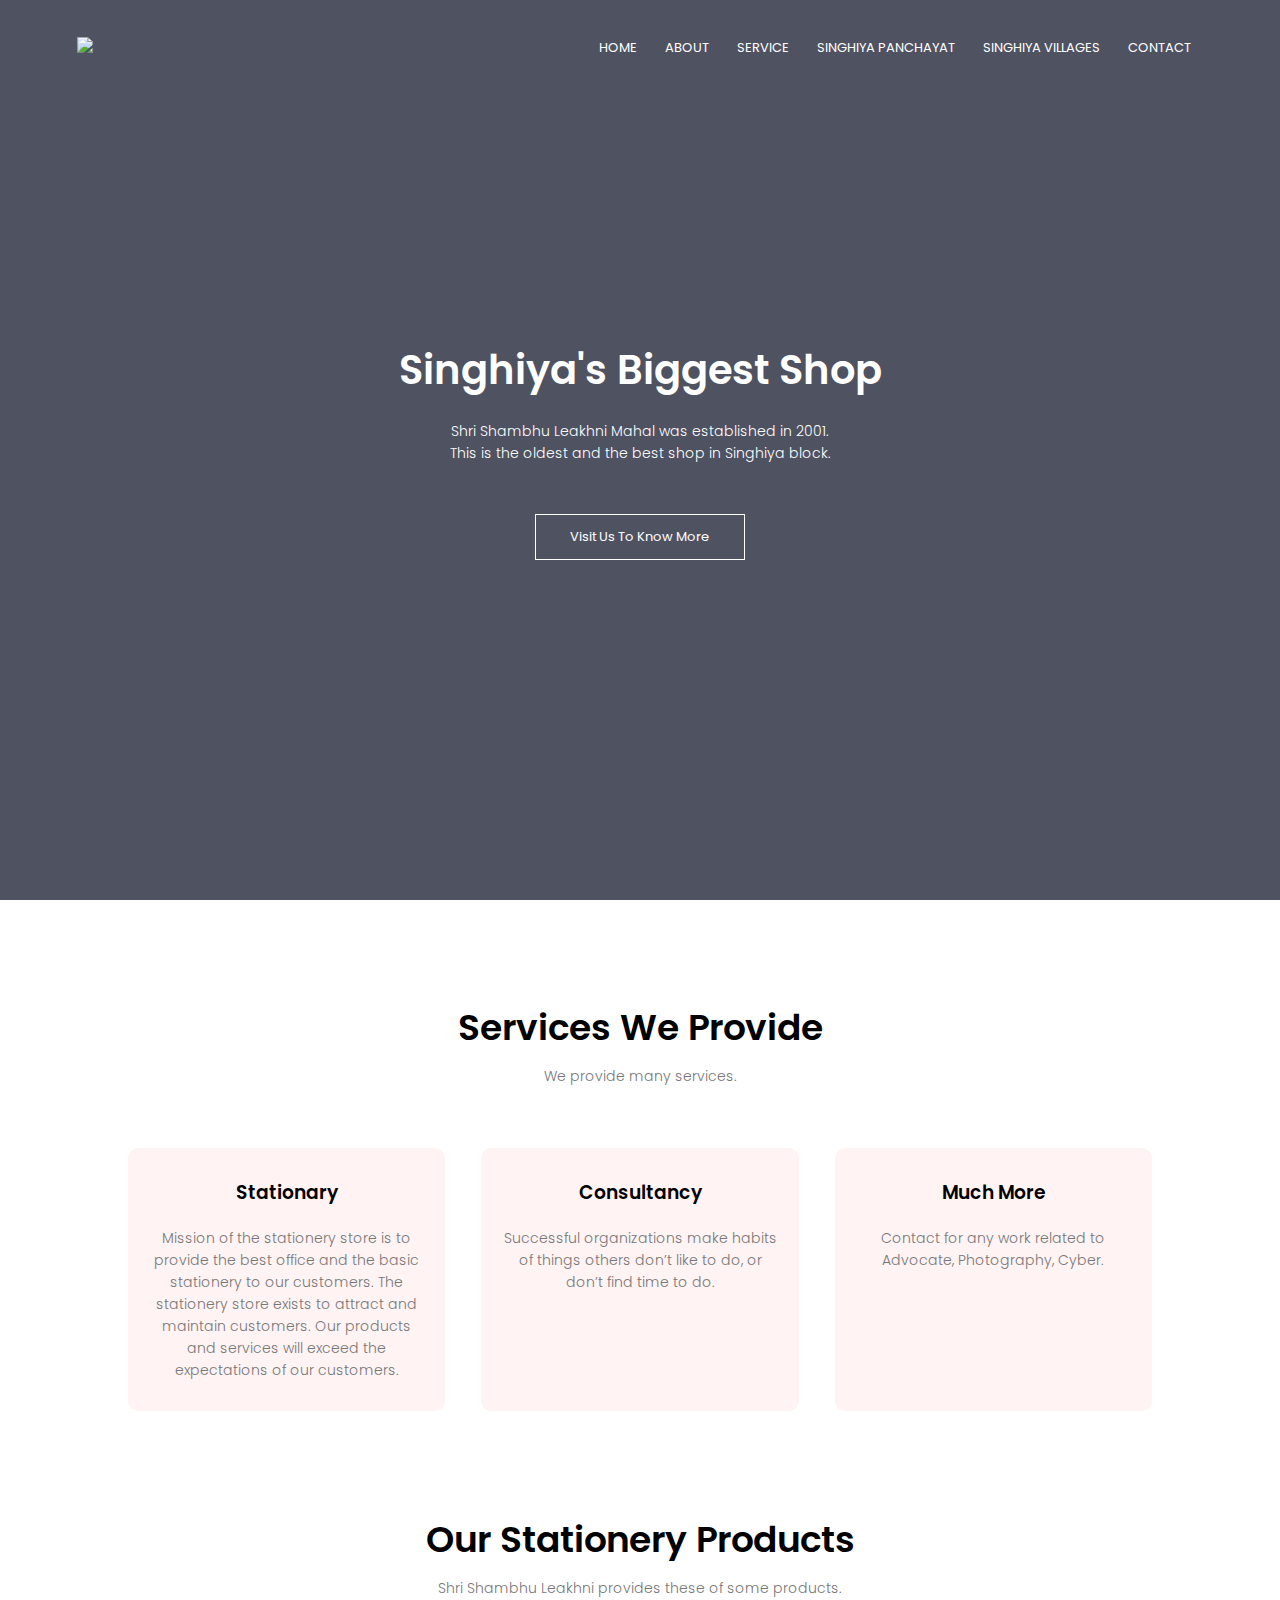
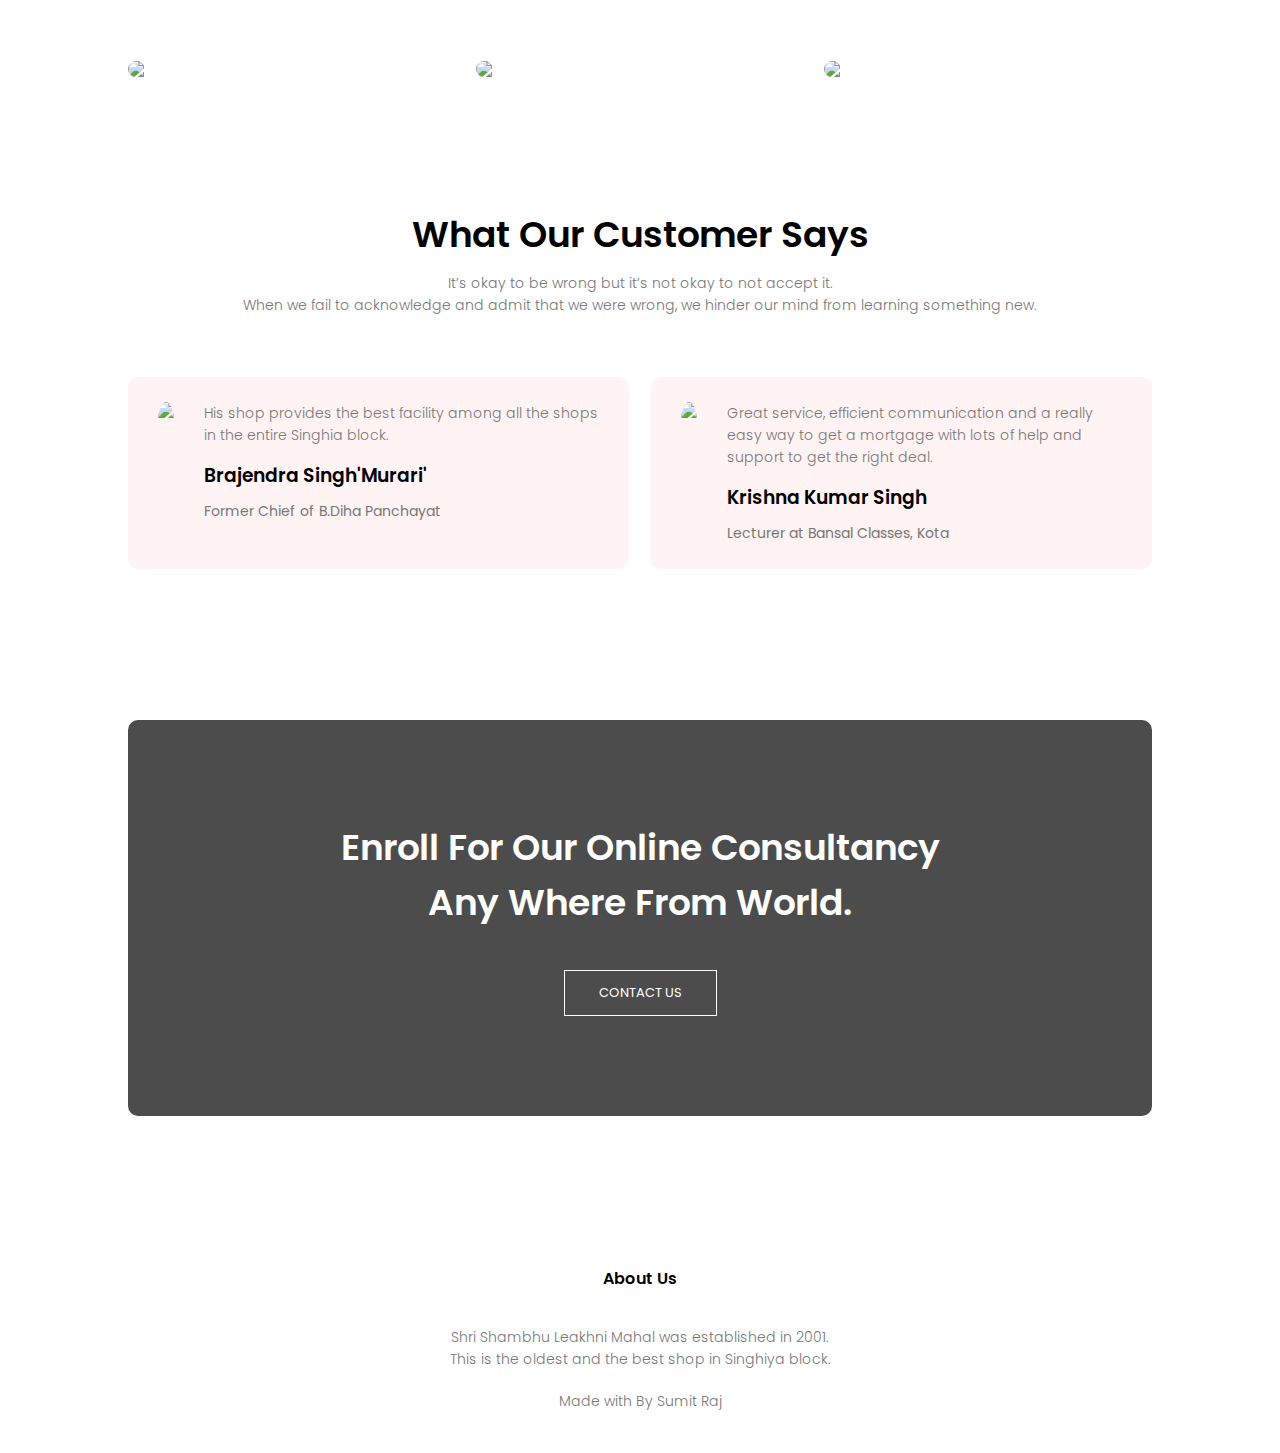
==== index.htm @ 6283303f "Add files via upload" ====
<!DOCTYPE html>
<html xmlns="http://www.w3.org/1999/html">
<head>
    <meta name="viewport" content="width=device-width, initial-scale=1.0">
    <title>Shambhu Leakhni</title>
    <link rel="stylesheet" href="style.css">
    <link rel="preconnect" href="https://fonts.gstatic.com">
<link href="https://fonts.googleapis.com/css2?family=Poppins:ital,wght@0,100;0,200;0,400;0,700;1,600&display=swap" rel="stylesheet">
<link rel="stylesheet" href="https://use.fontawesome.com/releases/v5.15.3/css/all.css"
      integrity="sha384-SZXxX4whJ79/gErwcOYf+zWLeJdY/qpuqC4cAa9rOGUstPomtqpuNWT9wdPEn2fk" crossorigin="anonymous">

</head>
<body>
    <section class="header">
        <nav>
            <a href="index.html"> <img src="image/Logo.png"></a>
            <div class="nav-links" id="navLinks">
                    <i class="fas fa-times" onclick="hideMenu()"></i>
                <ul>
                    <li><a href="index.htm">HOME</a> </li>
                    <li><a href="about.htm">ABOUT</a> </li>
                    <li><a href="service.htm">SERVICE</a> </li>
                    <li><a href="singhiya panchayat.htm">SINGHIYA PANCHAYAT</a> </li>
                    <li> <a href="singhiya village.htm">SINGHIYA VILLAGES</a> </li>
                    <li><a href="contact.htm">CONTACT</a> </li>
                </ul>
            </div>
                <i class="fas fa-bars" onclick="showMenu()"></i>
        </nav>
 <div class="text-box">
     <h1>Singhiya's Biggest Shop</h1>
     <p>Shri Shambhu Leakhni Mahal was established in 2001.
         <br>This is the oldest and the best shop in Singhiya block.</p>
     <a href="" class="hero-btn">Visit Us To Know More</a>
 </div>

 </section>
    <!---- Service ---->
    <section class="service">
        <h1>Services We Provide</h1>
        <p>We provide many services.</p>

   <div class="row">
       <div class="service-col">
           <h3>Stationary</h3>
           <p>Mission of the stationery store is to provide the best office and the basic stationery to our customers.
               The stationery store exists to attract and maintain customers.
               Our products and services will exceed the expectations of our customers.</p>
            </div>
            <div class="service-col">
           <h3>Consultancy</h3>
           <p>Successful organizations make habits of things others don’t like to do, or don’t find time to do.</p>
            </div>
            <div class="service-col">
                 <h3>Much More</h3>
                <p>Contact for any work related to Advocate, Photography, Cyber.</p>
            </div>
   </div>


    </section>
<!---- product --->
<section class="product">
    <h1>Our Stationery Products</h1>
    <p>Shri Shambhu Leakhni provides these of some products.</p>

    <div class="row">
        <div class="product-col">
            <img src="image/Notebook.png">
            <div class="layer">
                <h3>NOTEBOOKS</h3>
            </div>
        </div>
        <div class="product-col">
            <img src="image/penpencil.png">
            <div class="layer">
                <h3>PEN & PENCIL</h3>
            </div>
        </div>
        <div class="product-col">
            <img src="image/Applications.png">
            <div class="layer">
                <h3>APPLICATION FORMS</h3>
            </div>
        </div>
    </div>
    
    
</section>

<!---- testimonials --->

<section class="testimonials">
    <h1>What Our Customer Says</h1>
    <p>It’s okay to be wrong but it’s not okay to not accept it. <br>
        When we fail to acknowledge and admit that we were wrong,
        we hinder our mind from learning something new.</p>

    <div class="row">
        <div class="testimonials-col">
            <img src="image/brajendrasingh.png">
            <div>
                <p>His shop provides the best facility among all the shops in the entire Singhia block.</p>
                <h3>Brajendra Singh'Murari'</h3><p><b> Former Chief of B.Diha Panchayat</b></p>
             <span style="font-size: 13px; color: #f44336;">
                 <i class="fas fa-star"></i>
                <i class="fas fa-star"></i>
                <i class="fas fa-star"></i>
                <i class="fas fa-star"></i>
                <i class="far fa-star"></i>
             </span>

            </div>
        </div>
        <div class="testimonials-col">
            <img src="image/kksingh.png">
            <div>
                <p>Great service, efficient communication and a really easy way to get a mortgage with lots of help and support to get the right deal.</p>
                <h3>Krishna Kumar Singh</h3> <p><b>Lecturer at Bansal Classes, Kota</b></p>
                <span style="font-size: 13px; color: #f44336;">
                    <i class="fas fa-star"></i>
                    <i class="fas fa-star"></i>
                    <i class="fas fa-star"></i>
                    <i class="fas fa-star"></i>
                    <i class="fas fa-star-half-alt"></i>
                </span>
            </div>
        </div>
    </div>


</section>

    <!--- Call To Action --->
    <section class="cta">
        <h1>Enroll For Our Online Consultancy <br>Any Where From World.</h1>
        <a href="contact.htm" class="hero-btn">CONTACT US</a>

    </section>

    <!--- Footer --->
<section class="footer">
    <h4>About Us</h4>
    <p>Shri Shambhu Leakhni Mahal was established in 2001.
         <br>This is the oldest and the best shop in Singhiya block.</p>
    <div class="icons">
        <span style="font-size: 20px; color: Dodgerblue;">
        <i class="fab fa-facebook"></i>
         <i class="fab fa-twitter"></i>
         <i class="fab fa-instagram"></i>
         <i class="fab fa-linkedin"></i>
        </span>
    </div>

    <p> Made with <span style="font-size: 12px; color: #f44336;"> <i class="far fa-heart"></i> </span>By Sumit Raj </p>

</section>





<!----- JavaScript for Toggle Menu --->
<script>
    var navLinks = document.getElementById("navLinks");
    function showMenu(){
        navLinks.style.right = "0";
    }
    function hideMenu(){
        navLinks.style.right = "-200px";
        }

</script>



</body>
</html>
---- style.css ----
*{
    margin: 0;
    padding: 0;
    font-family: 'Poppins', sans-serif;
    }
 .header{
    min-height: 100vh;
    width:100%;
    background-image: linear-gradient(rgba(4,9,30,0.7),rgba(4,9,30,0.7)),url(image/image1.png);
    background-position:center;
    background-size: cover;
    position: relative;
    }
    nav{
    display: flex;
    padding: 2% 6%;
    justify-content: space-between;
    align-items: center;
    }
    nav img{
        width: 80px;
  }
  .nav-links{
    flex: 1;
    text-align: right;
  }
  .nav-links ul li{
        list-style: none;
        display: inline-block;
        padding: 8px 12px;
        position: relative;
  }
  .nav-links ul li a{
        color: #fff;
        text-decoration: none;
        font-size: 13px;
  }
.nav-links ul li::after{
         content: '';
         width: 0%;
         height: 2px;
         background: #f44336;
         display: block;
         margin: auto;
         transition: 0.5s;
         }
  .nav-links ul li:hover::after{
        width: 100%;
  }
  .text-box{
        width: 90%;
        color: #fff;
        position: absolute;
        top: 50%;
        left: 50%;
        transform: translate(-50%,-50%);
        text-align:center;
  }
  .text-box h1{
        font-size: 40px;
  }
  .text-box p{
        margin: 10px 0 40px;
        font-size: 14px;
        color: #fff;
  }
  .hero-btn{
        display: inline-block;
        text-decoration: none;
        color: #fff;
        border: 1px solid #fff;
        padding: 12px 34px;
        font-size: 13px;
        background: transparent;
        position: relative;
        cursor: pointer;
  }
.hero-btn:hover{
        border: 1px solid #000;
        background: #f44336;
        transition: 1s;

}
 nav .fas{
    display:none;

}
@media(max-width: 700px){
      .text-box h1{
        font-size: 30px;
      }
      .nav-links ul li{
        display: block;
      }
      .nav-links{
        position: fixed;
        background: #200a1c;
        height: 100vh;
        width: 200px;
        top: 0;
        right: -200px;
        text-align: left;
        z-index: 2;
        transition: 1s;
      }
      nav .fas{
        display: block;
        color: #f44336;
        margin: 10px;
        font-size: 22px;
        cursor: pointer;}

      .nav-links ul{
            padding: 30px;
      }

}

/*----- service ---*/
.service{
        width: 80%;
        margin: auto;
        text-align: center;
        padding-top: 100px;
   }
   h1{
        font-size: 36px;
        font-weight: 600;

}

p{
        color: #777;
        font-size:14px;
        font-weight: 300;
        line-height: 22px;
        padding: 10px;

}

.row{
    margin-top: 5%;
    display: flex;
    justify-content: space-between;
}
.service-col{
    flex-basis: 31%;
    background: #fff3f3;
    border-radius: 10px;
    margin-bottom: 5%;
    padding: 20px 12px;
    box-sizing: border-box;
    transition:0.5s;
}
h3{
    text-align: center;
    font-weight: 600;
    margin: 10px 0;
}
.service-col:hover{
    box-shadow: 0 0 20px 0px rgba(0,0,0,0.2);
}
@media(max-width: 700px){
    .row{
        flex-direction: column;
    }
}


/*---- product ---*/
.product{
    width: 80%;
    margin: auto;
    text-align: center;
    padding-top: 50px;
}
.product-col{
    flex-basis: 32%;
    border-radius: 10px;
    margin-bottom: 30px;
    position: relative;
    overflow: hidden;
}
.product-col img{
    width: 100%;
    display: block;
}
.layer{
    background: transparent;
    height: 100%;
    width: 100%;
    position: absolute;
    top: 0;
    left: 0;
    transition: 0.5s;

}
.layer:hover{
    background: rgba(226,0,0,0.7);

}
.layer h3{
    width: 100%;
    font-weight: 500;
    color: #fff;
    font-size: 26px;
    bottom: 0;
    left: 50%
    transform: translateX(-50%);
    position: absolute;
    opacity: 0;
    transition: 0.5s;
}
.layer:hover h3{
    bottom: 49%;
    opacity: 1;
}
/* --- testimonials ---*/
.testimonials{
    width: 80%;
    margin: auto;
    text-align: center;
    padding-top: 100px;
}
.testimonials-col{
flex-basis: 44%;
border-radius: 10px;
margin-bottom: 5%;
text-align: left;
background: #fff3f3;
padding: 25px;
cursor: pointer;
display: flex;

}
.testimonials-col img{
height: 40px;
margin-left: 5px;
margin-right: 30px;
border-radius: 50%;
}

.testimonials-col p{
    padding: 0;

}
.testimonials-col h3{
    margin-top: 15px;
    text-align: left;
}
.testimonials-col .fa{
    color: #f44336;
}
@media(max-width: 700px){
    .testimonials-col img{
        margin-left: 0px;
        margin-right: 15px;
    }

}
/*---- Call To Action ----*/
.cta{
    margin: 100px auto;
    width: 80%;
     background-image: linear-gradient(rgba(0,0,0,0.7),rgba(0,0,0,0.7)),url(image/banner.png);
    background-position:center;
    background-size: cover;
    border-radius: 10px;
    text-align: center;
    padding: 100px 0;
}
.cta h1{
    color: #fff;
    margin-bottom: 40px;
    padding: 0;

}
@media(max-width: 700px){
.cta h1{
    font-size:24px;
}
}
/*--------- footer ---------*/
.footer{
    width: 100%;
    text-align: center;
    padding: 30px 0;
}
.footer h4{
    margin-bottom: 25px;
    margin-top: 20px;
    font-weight: 600;
}
.icons .fa{
    color: #f44336;
    margin: 0 13px;
    cursor: pointer;
    padding: 18px 0;
}
.fa-heart-o{
    color: #f44336;
}

/*---------- About Us Page -----------*/
.sub-header{
    height: 50vh;
    width: 100%;
    background-image: linear-gradient(rgba(4,9,30,0.7),rgba(4,9,30,0.7)), url(Image/image2.png);
    background-position: center;
    background-size: cover;
    text-align: center;
    color: #fff;
}
.sub-header h1{
margin-top: 80px;
}

.about-us{
    width; 80%;
    margin: auto;
    padding-top: 80px;
    padding-bottom: 50px;
}
.about-col{
    flex-basis: 48%;
    padding: 30px 2px;
}
.about-col img{
    margin-left:600px;
    width: 100%;
}
.about-col h1{
text-align: center;
padding-top: 0;
padding: 15px 20px;
}
.about-col p{
    padding: 15px 20px 25px;
}

.red-btn{
border: 1px solid #f44336;
background: transparent;
color: #f44336;
margin: 0px 0px;
}

.red-btn:hover{
    color: #fff;
}

.comment-box{
    border: 1px solid #ccc;
    margin: 50px 0;
    padding: 10px 20px;
}
.comment-box h3{
    text-align:left
}
.comment-form input, .comment-form textarea{
    width: 80%;
    padding: 10px;
    margin: 15px 0;
    box-sizing: border-box;
    border: none;
    outline: none;
    background: #f0f0f0;
}
.comment-form button{
    margin: 10px 0;
}
/*------ Singhiya Panchayat --------*/
.singhiya-content{
    width: 80%
    margin: auto;
    padding: 60px 0;
}
.singhiya-left{
    flex-basis: 65%;
}
.singhiya-left img{
    width: 100%;
}
.singhiya-left h2:{
    color: #222;
    font-weight: 600;
    margin: 30px 0;

}
.singhiya-left{
    flex: 1;
    text-align: center;
  }
  .singhiya-left ul li{
        list-style: none;
        display: inline-block;
        padding: 19px 19px;
        position: relative;
  }
  .singhiya-left ul li a{
        color: #f44336;
        text-decoration: none;
        font-size: 20px;
  }
.singhiya-left ul li::after{
         content: '';
         width: 0%;
         height: 1px;
         background: #ff0;
         display: inline-block;
         margin: auto;
         transition: 0.5s;
         }
  .singhiya-left ul li:hover::after{
        width: 100%;
        height: 2px;
        background: #00f;
        }
/* --------- Singhiya Village -----*/
.table-responsive{
    content: '';
    text-align: left;
    margin: auto;
    padding: 0px 80px;
    font-weight: 600;
    display: block;
    text-decoration: none;
}
.table-responsive th{
    background: #f44336;
    padding: 2px 20px 2px;
    color: #fff;
}

.table-responsive td{
    background:transparent;
    padding: 2px 50px 2px;
    color: #451545;
}

.table-responsive td a{
    color: #000;
    text-decoration: none;
    margin: auto;
    padding: 12px 0;
}

@media(max-width:700px){
.table-responsive{
    content: '';
    text-align: left;
    margin: auto;
    padding: 1px;
    font-weight: 600;
    display: block;
    text-decoration: none;
}
.table-responsive th{
    background: #f44336;
    padding: 0px 10px 2px;
    color: #fff;
}

.table-responsive td{
    background:transparent;
    padding: 2px 1px 2px;
    color: #451545;
}

.table-responsive td a{
    color: #000;
    text-decoration: none;
    margin: auto;
    padding: 2px 20px 2px 01px;
}

}
/*-------- contact us -------*/

.location{
    width: 80%;
    margin: auto;
    padding: 80px 0;
}
.location iframe{
    width:100%;
}
.contact-us{
    width: 80%;
    margin: auto;
}
.contact-col{
    flex-basis: 48%;
    margin-bottom: 30px;
}
.contact-col div{
    display: flex;
    align-items: center;
    margin-bottom: 40px;
}
.contact-col div .fas{
    font-size: 28px;
    color: #f44336;
    margin: 10px;
    margin-right: 30px;
}
.contact-col div p{
    padding:0;
}
.contact-col div h5{
    font-size: 16px;
    margin-bottom: 5px;
    color: #555;
    font-weight: 400;
}
.contact-col input, .contact-col textarea{
    width: 100%;
    padding: 15px;
    margin-bottom: 17px;
    outline: none;
    border: 1px solid #ccc;
    box-sizing: border-box;
}

/*--------- village -----------*/
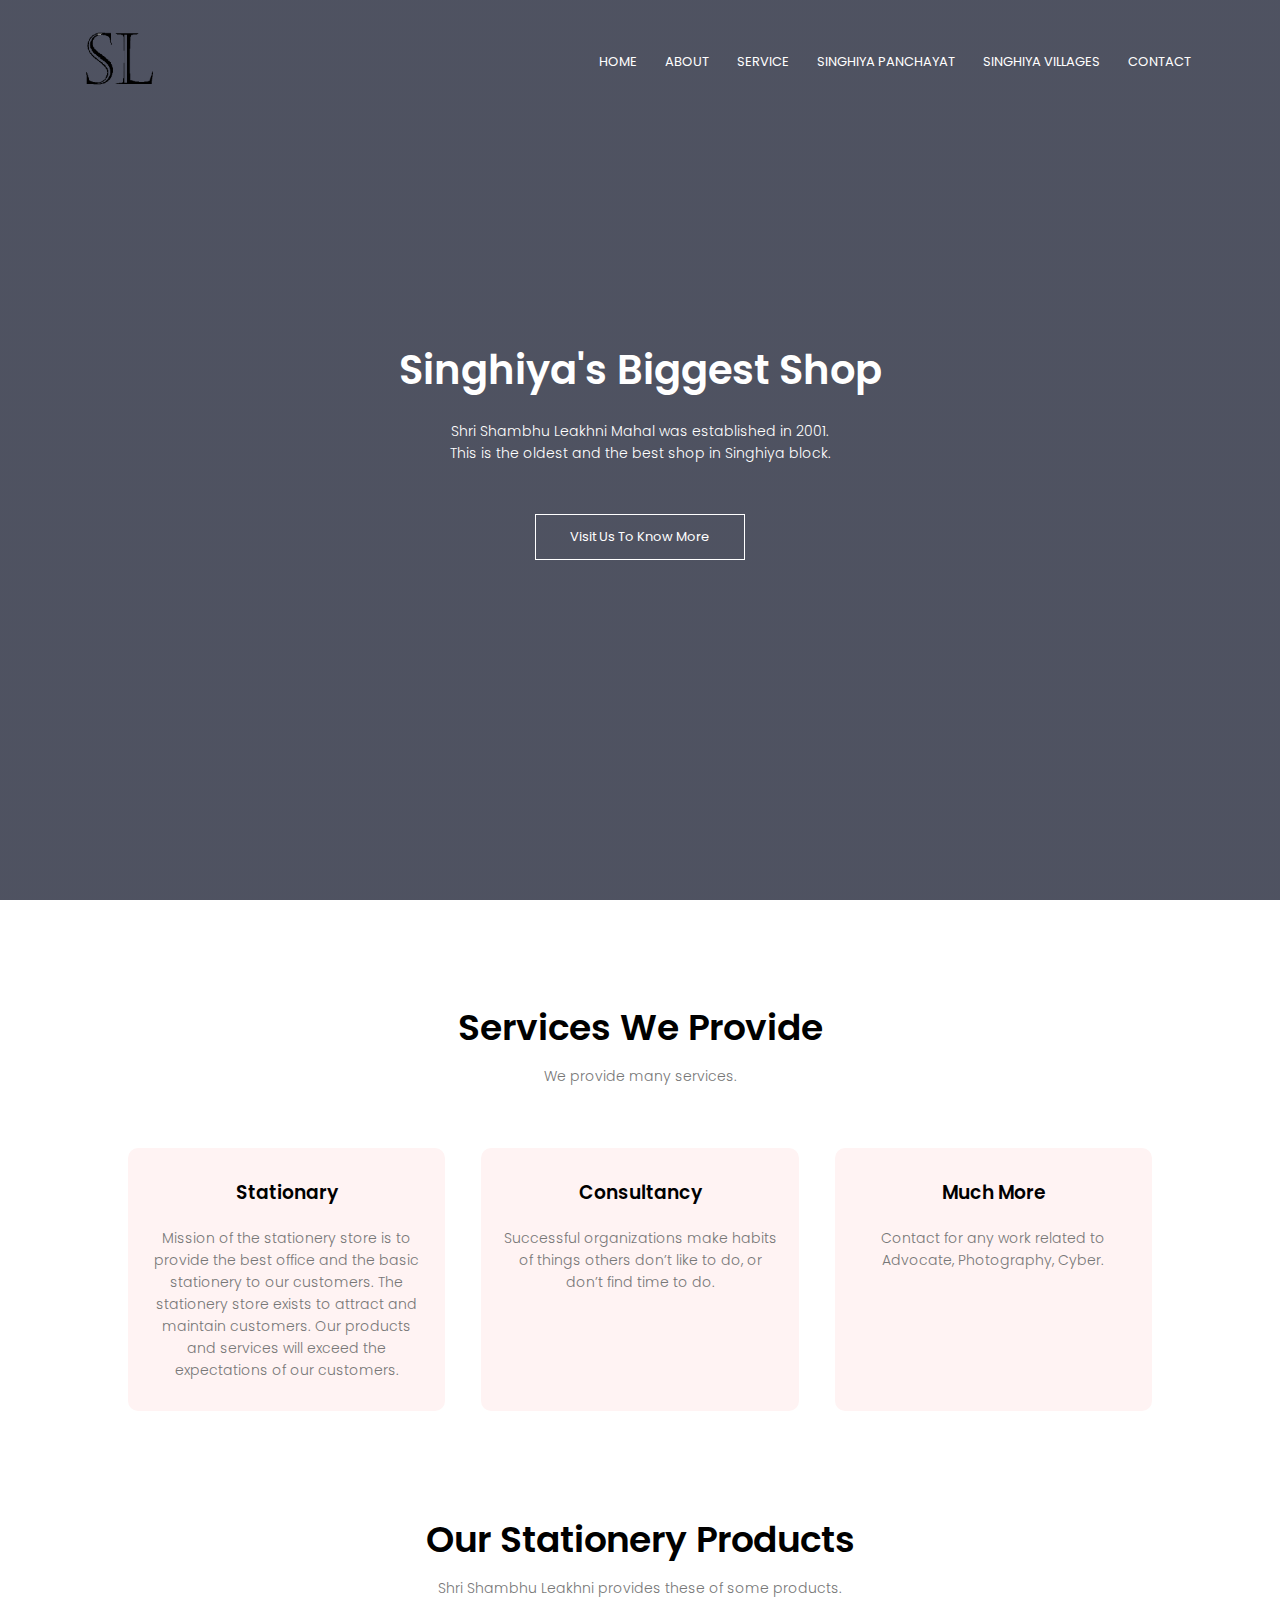
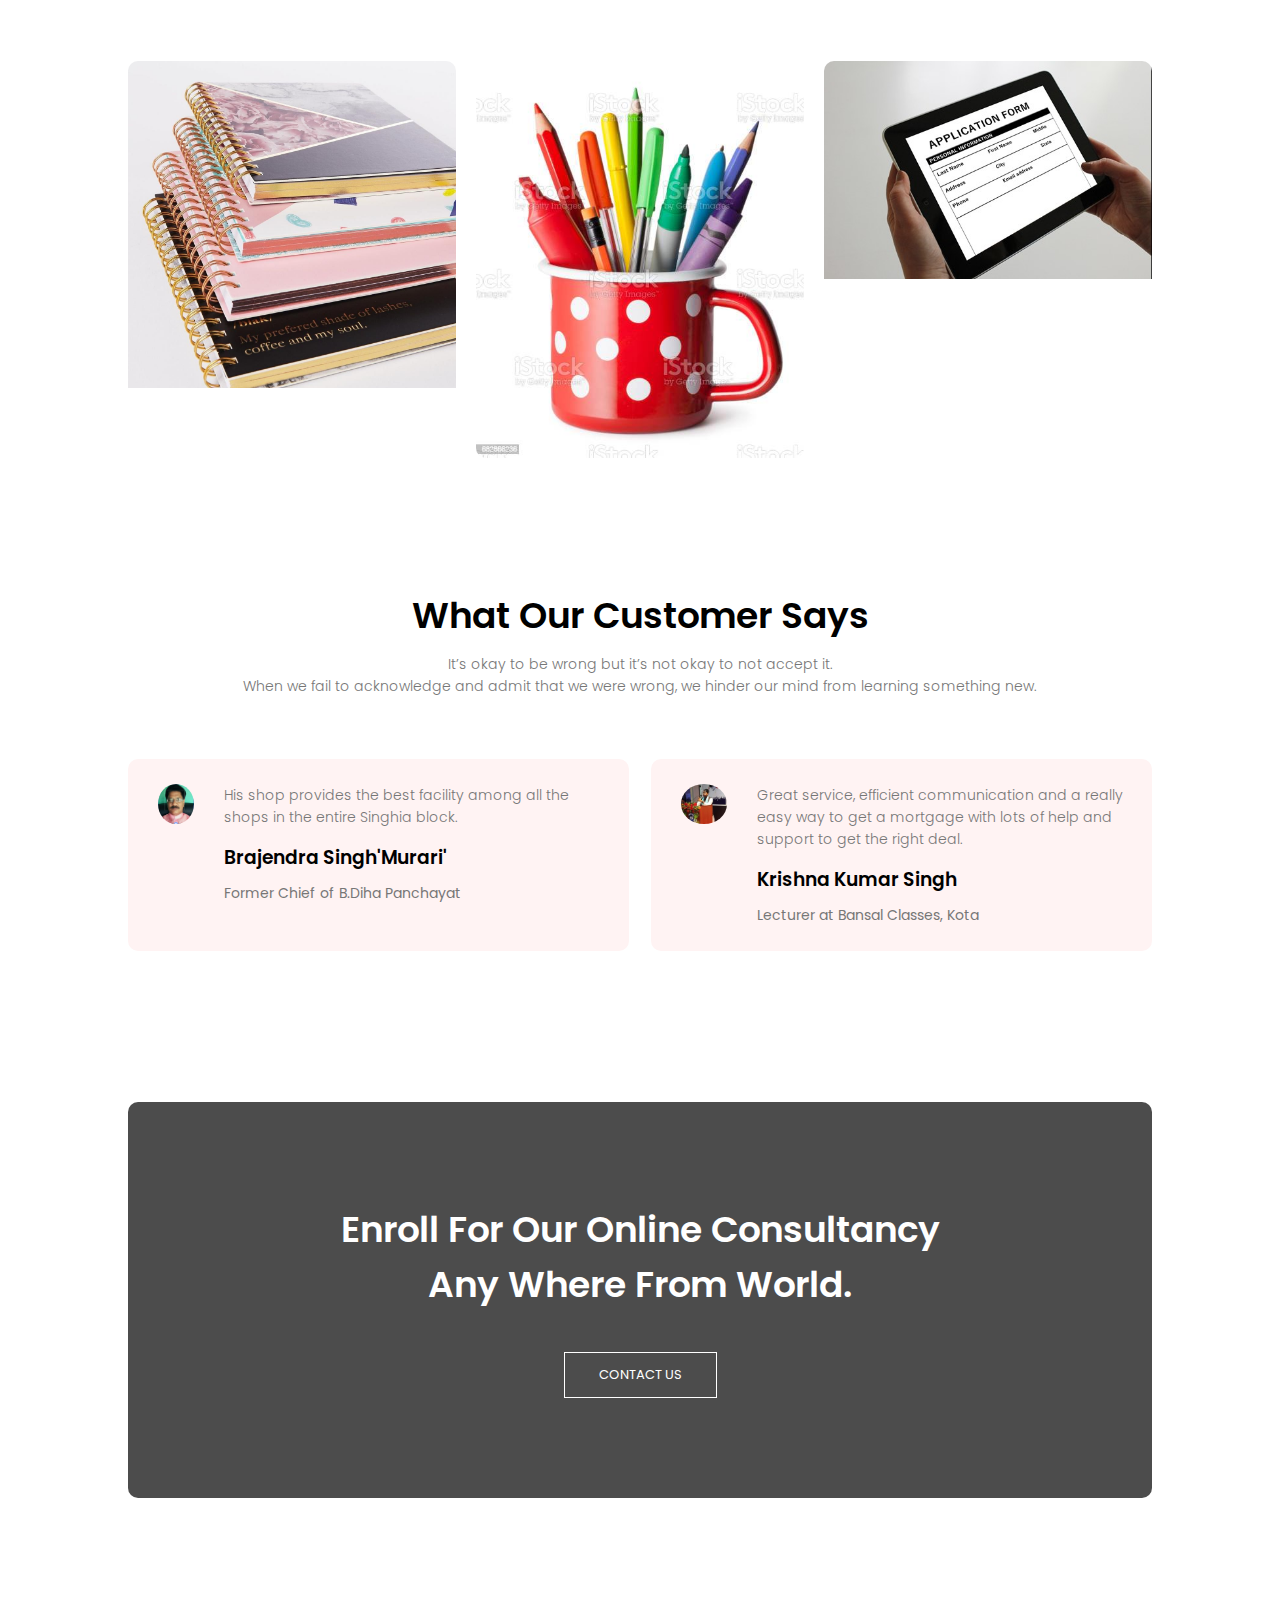
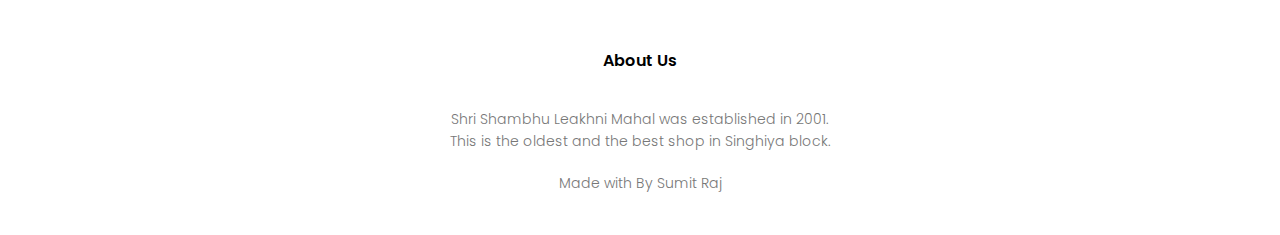
==== commit 25ac8e76: "Update index.htm" ====
--- a/index.htm
+++ b/index.htm
@@ -13,7 +13,7 @@
 <body>
     <section class="header">
         <nav>
-            <a href="index.html"> <img src="image/Logo.png"></a>
+            <a href="index.html"> <img src="Logo.png"></a>
             <div class="nav-links" id="navLinks">
                     <i class="fas fa-times" onclick="hideMenu()"></i>
                 <ul>
@@ -66,19 +66,19 @@
 
     <div class="row">
         <div class="product-col">
-            <img src="image/Notebook.png">
+            <img src="Notebook.png">
             <div class="layer">
                 <h3>NOTEBOOKS</h3>
             </div>
         </div>
         <div class="product-col">
-            <img src="image/penpencil.png">
+            <img src="penpencil.png">
             <div class="layer">
                 <h3>PEN & PENCIL</h3>
             </div>
         </div>
         <div class="product-col">
-            <img src="image/Applications.png">
+            <img src="Applications.png">
             <div class="layer">
                 <h3>APPLICATION FORMS</h3>
             </div>
@@ -98,7 +98,7 @@
 
     <div class="row">
         <div class="testimonials-col">
-            <img src="image/brajendrasingh.png">
+            <img src="brajendrasingh.png">
             <div>
                 <p>His shop provides the best facility among all the shops in the entire Singhia block.</p>
                 <h3>Brajendra Singh'Murari'</h3><p><b> Former Chief of B.Diha Panchayat</b></p>
@@ -113,7 +113,7 @@
             </div>
         </div>
         <div class="testimonials-col">
-            <img src="image/kksingh.png">
+            <img src="kksingh.png">
             <div>
                 <p>Great service, efficient communication and a really easy way to get a mortgage with lots of help and support to get the right deal.</p>
                 <h3>Krishna Kumar Singh</h3> <p><b>Lecturer at Bansal Classes, Kota</b></p>
@@ -175,4 +175,4 @@
 
 
 </body>
-</html>+</html>
